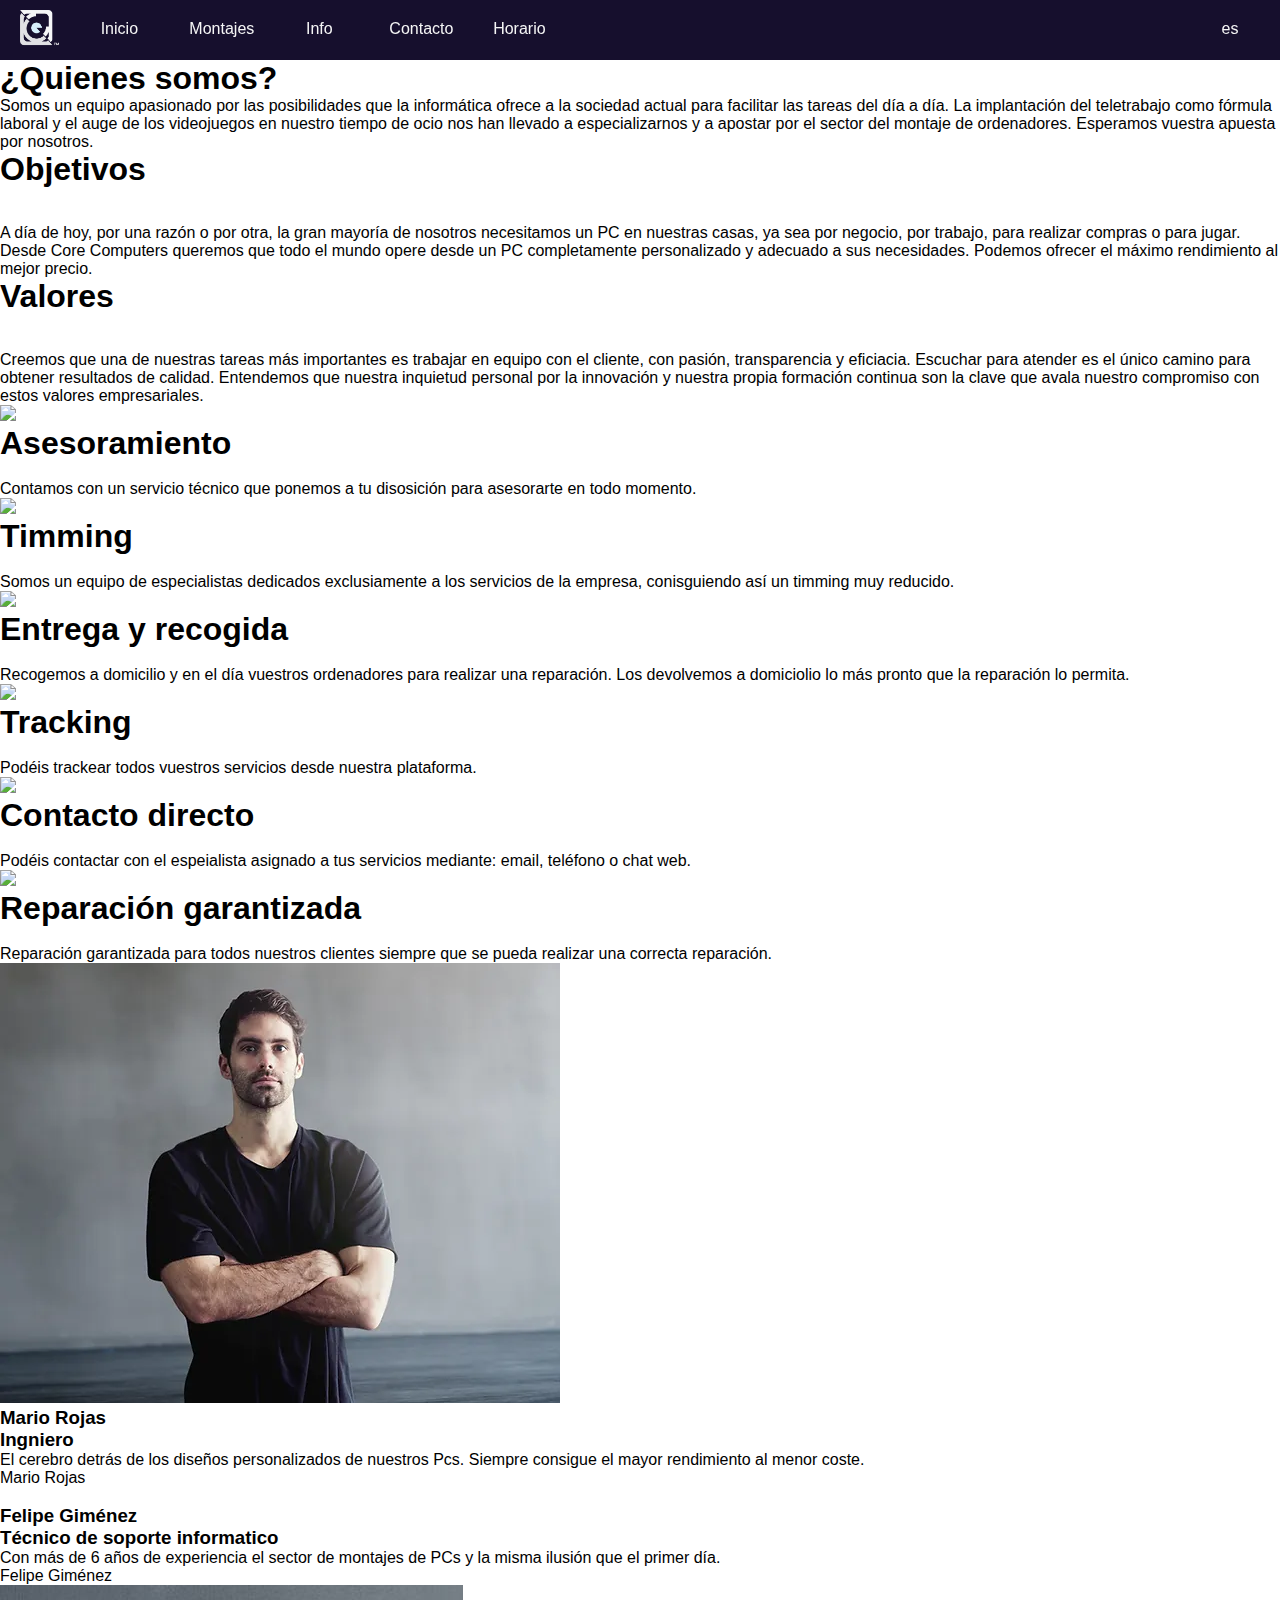
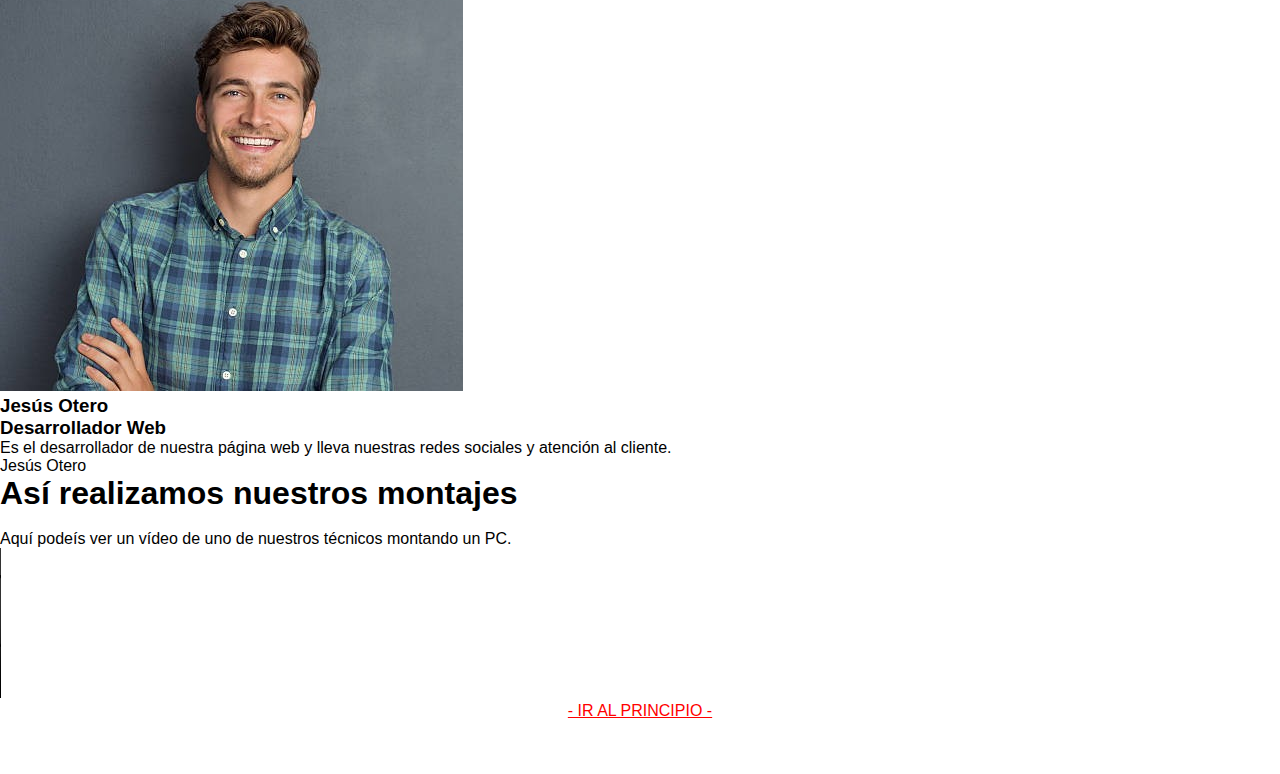
==== About-es.html @ 2c10fc55 "Add files via upload" ====
<!DOCTYPE html>
<html>
<head>
	<link rel="stylesheet" type="text/css" href="CSS/Quienes Somos.css">
	<meta charset="utf-8">
	<title> Quién somos </title>
    
        <!-- parte Mario Rojas -->
        <link rel="stylesheet" href="css/navbar-style.css">
        <link rel="icon" href="media/img/core-computers-logo.png">
        <!-- fin parte Mario Rojas -->
</head>
<body>
    <!-- Parte Mario Rojas -->
        <header class="header">
            <div class="menu-bar">
                <!-- brand logo -->
                <a class="navbar-brand" href="home-es.html"><img src="media/img/core-computers-logo.png" class="logo"></a>
                <!-- toggle button -->
                <input class="navbar-toggler" type="checkbox" id="navbar-toggler"/>
                <label class="toggler-icon" for="navbar-toggler"><span class="icon-line"></span></label>
                <!-- pages list -->
                <div class="navbar-collapse" id="navbar-coll">
                    <ul class="menu-list">
                        <li><a href="home-es.html">Inicio</a></li>
                        <li><a href="builds-es.html">Montajes</a></li>
                        <li><a href="About-es.html">Info</a></li>
                        <li><a href="Contacto.html">Contacto</a></li>
                        <li><a href="Horario-es.html">Horario</a></li>
                        <ul class="lang-list">
                            <li class="lang"><a href="About.html">es</a></li>
                        </ul>
                    </ul>
                </div>
            </div>
        </header>
    <!-- Fin parte Mario Rojas -->
    
<!-- Banner -->

	<div class="Banner">
        <a name="INICIO"></a>
		<div class="Titulo">
			<h1> ¿Quienes somos? </h1>
		</div>
	</div>

<!-- ¿Quienes somos? -->

	<div class="Introduccion">
			<p> Somos un equipo apasionado por las posibilidades que la informática ofrece a la sociedad actual para facilitar las tareas del día a día. La implantación del teletrabajo como fórmula laboral y el auge de los videojuegos en nuestro tiempo de ocio nos han llevado a especializarnos y a apostar por el sector del montaje de ordenadores. Esperamos vuestra apuesta por nosotros. </p>
	</div>

<!-- Objetivo y Valores -->

	<div class="Objetivos">
		<div class="Cuadro">
			<div class="Obj">
				<h1> Objetivos </h1>
				<br><br>		
				<p> A día de hoy, por una razón o por otra, la gran mayoría de nosotros necesitamos un PC en nuestras casas, ya sea por negocio, por trabajo, para realizar compras o para jugar. Desde Core Computers queremos que todo el mundo opere desde un PC completamente personalizado y adecuado a sus necesidades. Podemos ofrecer el máximo rendimiento al mejor precio. </p>
			</div>
		</div>
		<div class="Cuadro">
			<div class="Obj">
				<h1> Valores </h1>	
				<br><br>
				<p> Creemos que una de nuestras tareas más importantes es trabajar en equipo con el cliente, con pasión, transparencia y eficiacia. Escuchar para atender es el único camino para obtener resultados de calidad. Entendemos que nuestra inquietud personal por la innovación y nuestra propia formación continua son la clave que avala nuestro compromiso con estos valores empresariales. </p>
			</div>
		</div>
	</div>

<!-- ¿Qué ofrecemos? -->

 	<div class="Fila1">
		<div class="cardd div1"> 
			<img class="imgFila1" src="media/logo/Asesoramiento.PNG">
			<h1 class="TituloOferta"> Asesoramiento </h1>
			<br>
			<p> Contamos con un servicio técnico que ponemos a tu disosición para asesorarte en todo momento. </p>
		</div>
		<div class="cardd div2">
			<img class="imgFila1" src="media/logo/Timming.PNG">
			<h1 class="TituloOferta"> Timming </h1>
			<br>
			<p> Somos un equipo de especialistas dedicados exclusiamente a los servicios de la empresa, conisguiendo así un timming muy reducido.</p>
		</div>
		<div class="cardd div3"> 
			<img class="imgFila1" src="media/logo/Entrega.PNG">
			<h1 class="TituloOferta"> Entrega y recogida</h1>
			<br>
			<p> Recogemos a domicilio y en el día vuestros ordenadores para realizar una reparación. Los devolvemos a domiciolio lo más pronto que la reparación lo permita. </p>
		</div>
	</div>
	<div class="Fila2">	
		<div class="cardd div4"> 
			<img class="imgFila1" src="media/logo/Tracking.PNG">
			<h1 class="TituloOferta"> Tracking </h1>
			<br>
			<p> Podéis trackear todos vuestros servicios desde nuestra plataforma. </p>
		</div>
		<div class="cardd div5"> 
			<img class="imgFila1" src="media/logo/Contacto.PNG">
			<h1 class="TituloOferta"> Contacto directo </h1>
			<br>
			<p> Podéis contactar con el espeialista asignado a tus servicios mediante: email, teléfono o chat web. </p>
		</div>
		<div class="cardd div6"> 
			<img class="imgFila1" src="media/logo/Reparación.PNG">
			<h1 class="TituloOferta"> Reparación garantizada </h1>
			<br>
			<p> Reparación garantizada para todos nuestros clientes siempre que se pueda realizar una correcta reparación. </p>
		</div>
	</div>	

<!-- Equipo -->

	<section class="Tarj">
		<div class="card">
			<div class="face front">
				<img src="media/img/Mario.JPG" alt="">
				<h3> Mario Rojas </h3>
			</div>
			<div class="face back">
				<h3> Ingniero </h3>					
				<p> El cerebro detrás de los diseños personalizados de nuestros Pcs. Siempre consigue el mayor rendimiento al menor coste. </p>
				<p class="pN"> Mario Rojas </p>
			</div>
		</div>

		<div class="card">
			<div class="face front">
				<img src="media/img/TrabajadorP.JPG" alt="">
				<h3> Felipe Giménez </h3>
			</div>
			<div class="face back">
				<h3> Técnico de soporte informatico </h3>	
				<p>  Con más de 6 años de experiencia el sector de montajes de PCs y la misma ilusión que el primer día. </p>
				<p class="pN"> Felipe Giménez </p>
			</div>
		</div>

		<div class="card">
			<div class="face front">
				<img src="media/img/Jesús.JPG" alt="">
				<h3> Jesús Otero </h3>
			</div>
			<div class="face back">
				<h3> Desarrollador Web </h3>					
				<p> Es el desarrollador de nuestra página web y lleva nuestras redes sociales y atención al cliente. </p>
				<p class="pN"> Jesús Otero </p>
			</div>
		</div>

<!-- Video -->

	</section>

		<div>
			<h1 class="TituloVid"> Así realizamos nuestros montajes </h1>
			<br>
			<p class="VideoP"> Aquí podeís ver un vídeo de uno de nuestros técnicos montando un PC.</p>
			<p> </p>
		</div>

	<section class="Mont">
		<div class="Video">
			<video class="faceV" controls>
				<source src="media/video/MontajePC.mp4" type="video/mp4">
			</video>
		</div>
	</section>

<!-- Link -->

	<p align="center"> <a style="color: red;" href="#INICIO"> - IR AL PRINCIPIO - </a> </p>

	<br><br><br>

</body>
</html>
---- css/navbar-style.css ----
/* Parte de Mario Rojas */

/* style sheet for navbar */
*{
    margin: 0;
    padding: 0;
    font-family: 'Nunito Sans', sans-serif;
}
.header{
    background-color: rgba(9, 2, 34, 0.95);
    position: sticky;
    z-index: 3;
    top: 0;
    width: 100%;
}
.menu-bar{
    height: 60px;
    position: sticky;
    z-index: 3;
}
.navbar-brand{
    padding: 5px;
    padding-left: 20px;
    padding-top: 10px;
    float: left;
}
.logo{
    height: 40px !important;
}
/* menu list style */
.lang-list{
    list-style-type: none;
}
.menu-list{
    list-style-type: none;
    width: 150px;
    visibility: hidden;
    margin: auto !important;
    padding-top: 50px !important;
    background-color: rgba(9, 2, 34, 0.63);
    backdrop-filter: blur(4px);
    border-bottom-right-radius: 20px;
    border-bottom-left-radius: 20px;
}
.menu-list a{
    text-decoration: none !important;
    color: whitesmoke;
    padding: 10px;
    text-align: center !important;
    display: block;
    margin: auto !important;
    width: 60px;
}
.menu-list li{
    float: inherit !important;
    text-align: center;
    padding: 10px;
}
.menu-list a:hover{
    font-weight: 600;
}
.menu-list li:hover{
    background-color: rgba(245, 245, 245, 0.12);
    border-radius: 20px;
}
.navbar-collapse{
    max-height: 0;
    transition: max-height .5s ease-out;
    width: 100%;
    z-index: inherit;
}
.navbar-toggler:checked ~ .navbar-collapse .menu-list{
    visibility: visible;
}
/* menu icon */
.navbar-toggler{
    cursor: pointer;
    float: right;
    padding: 30px 30px;
    z-index: 4;
}
.icon-line{
    display: block;
    height: 3px;
    position: relative;
    width: 24px;
    background-color: whitesmoke;
}
.icon-line::before,
.icon-line::after{
    background-color: whitesmoke;
    content: '';
    display: block;
    height: 100%;
    width: 100%;
    position:absolute;
    transition: all .3s ease-out;
}
.icon-line::before{
    top: 5px;
}
.icon-line::after{
    top: -5px;
}
input.navbar-toggler{
    width: 35px;
    height: 40px;
    opacity: 0;
}
.navbar-toggler{
    position: relative;
    right: 10px;
    top: 8px
}
.toggler-icon{
    position: absolute;
    right: 14px;
    top: 28px
}
.navbar-toggler:checked ~ .toggler-icon .icon-line{
    background: transparent;
}
.navbar-toggler:checked ~ .toggler-icon .icon-line::before{
    transform: rotate(-45deg);
    top: 0;
}
.navbar-toggler:checked ~ .toggler-icon .icon-line::after{
    transform: rotate(45deg);
    top: 0;
}
/* responsiveness */
@media (min-width: 768px){
    .navbar-collapse{
        visibility: visible;
        display: contents;
        max-height: none;
        top: 0;
        position: relative;
        float: left !important;
        width: fit-content;
    }
    .menu-list li:hover{
        background-color: rgba(245, 245, 245, 0);
        border-radius: 20px;
    }
    .menu-list{
        width: auto!important;
        display: contents;
        visibility: visible;
    }
    .menu-list li{
        float: left !important;
    }
    .lang-list{
        float: right !important;
    }
    .menu-list a:hover{
        color: white;
    }
    .navbar-toggler{
        display: none !important;
    }
    .toggler-icon{
        display: none;
    }
}
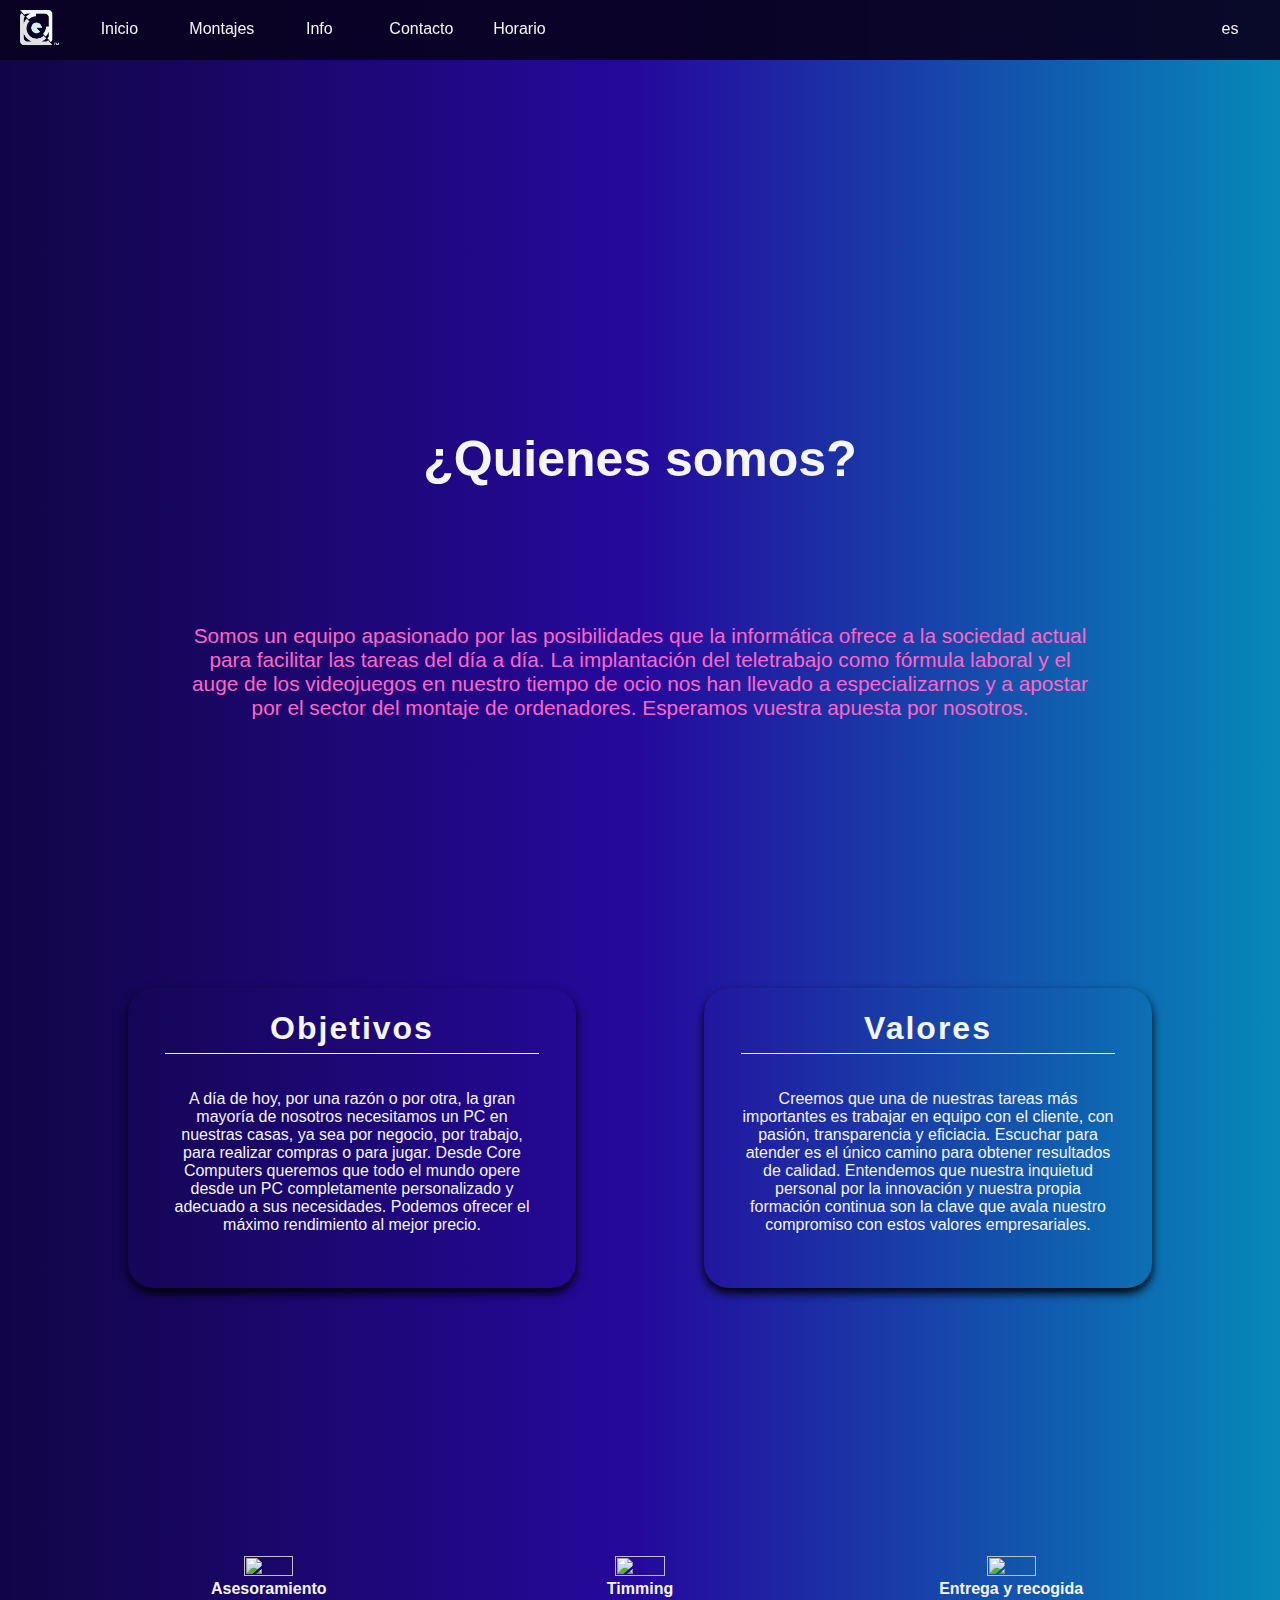
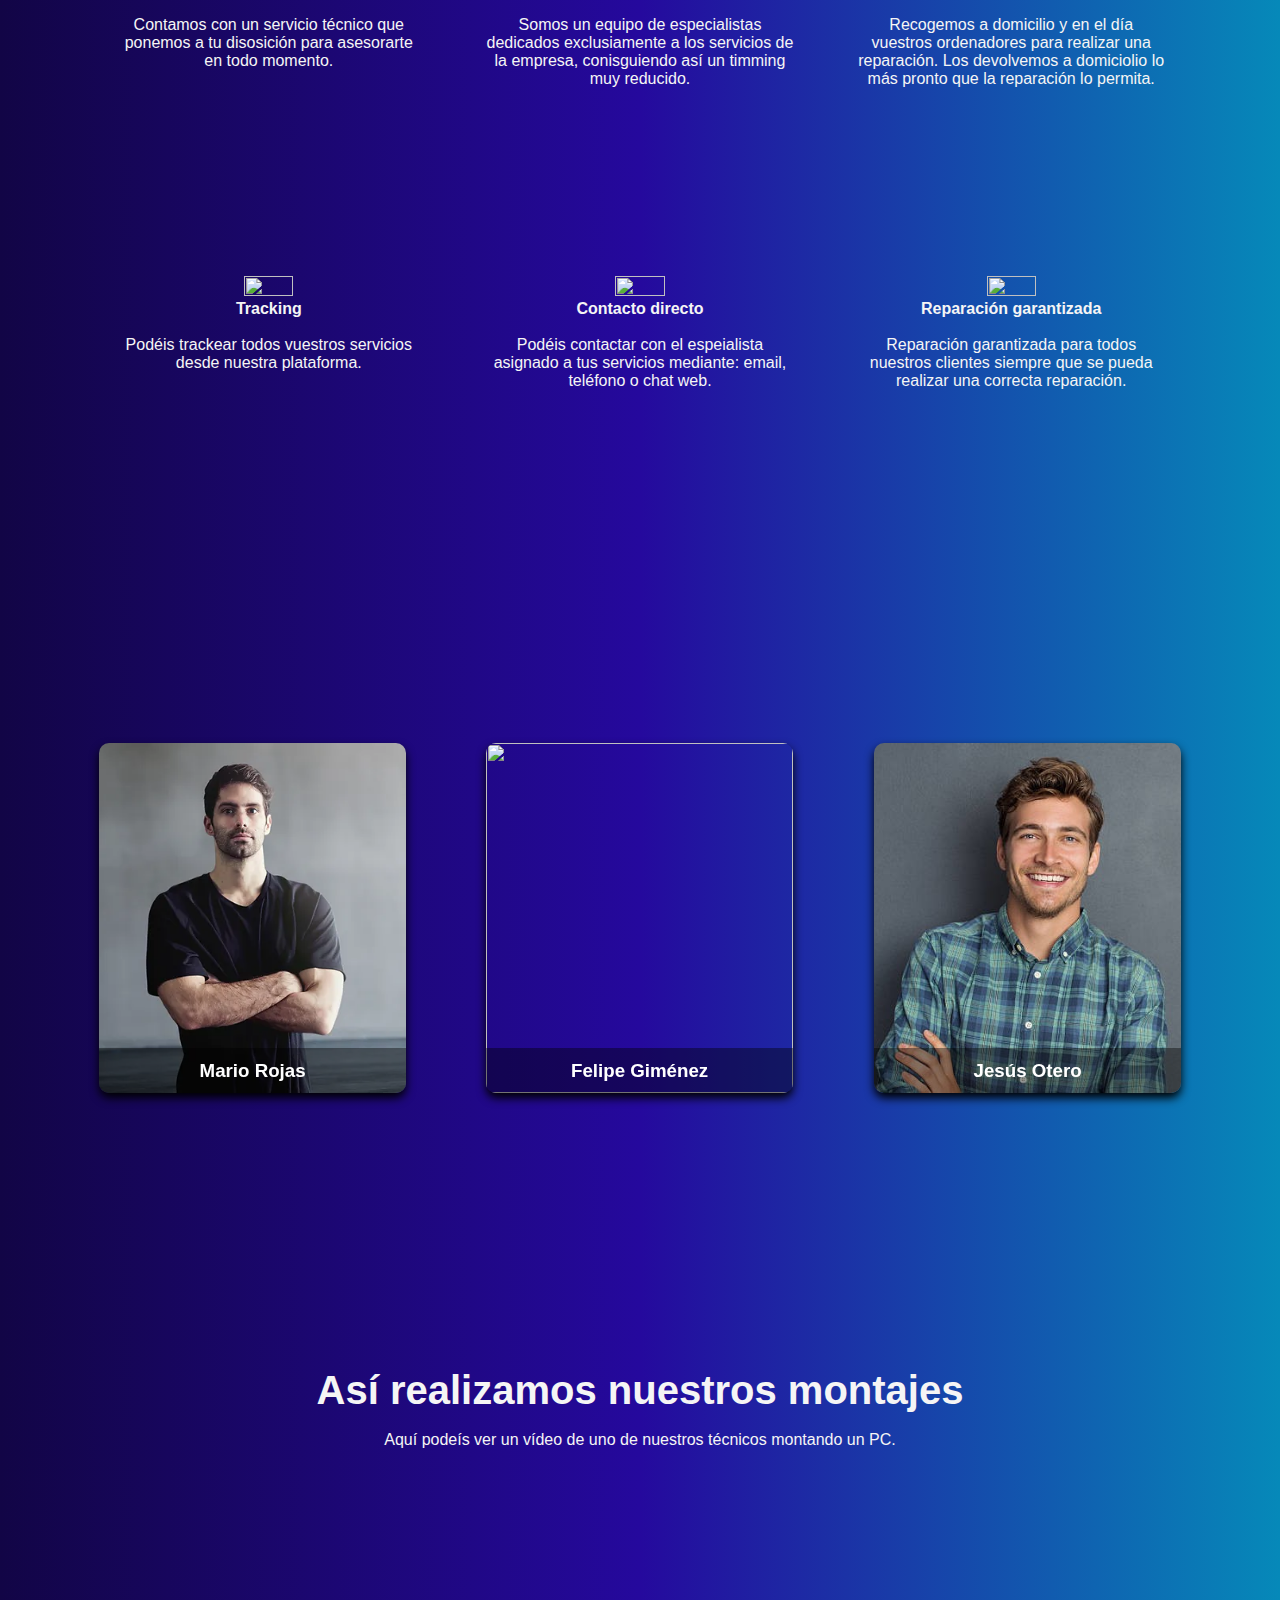
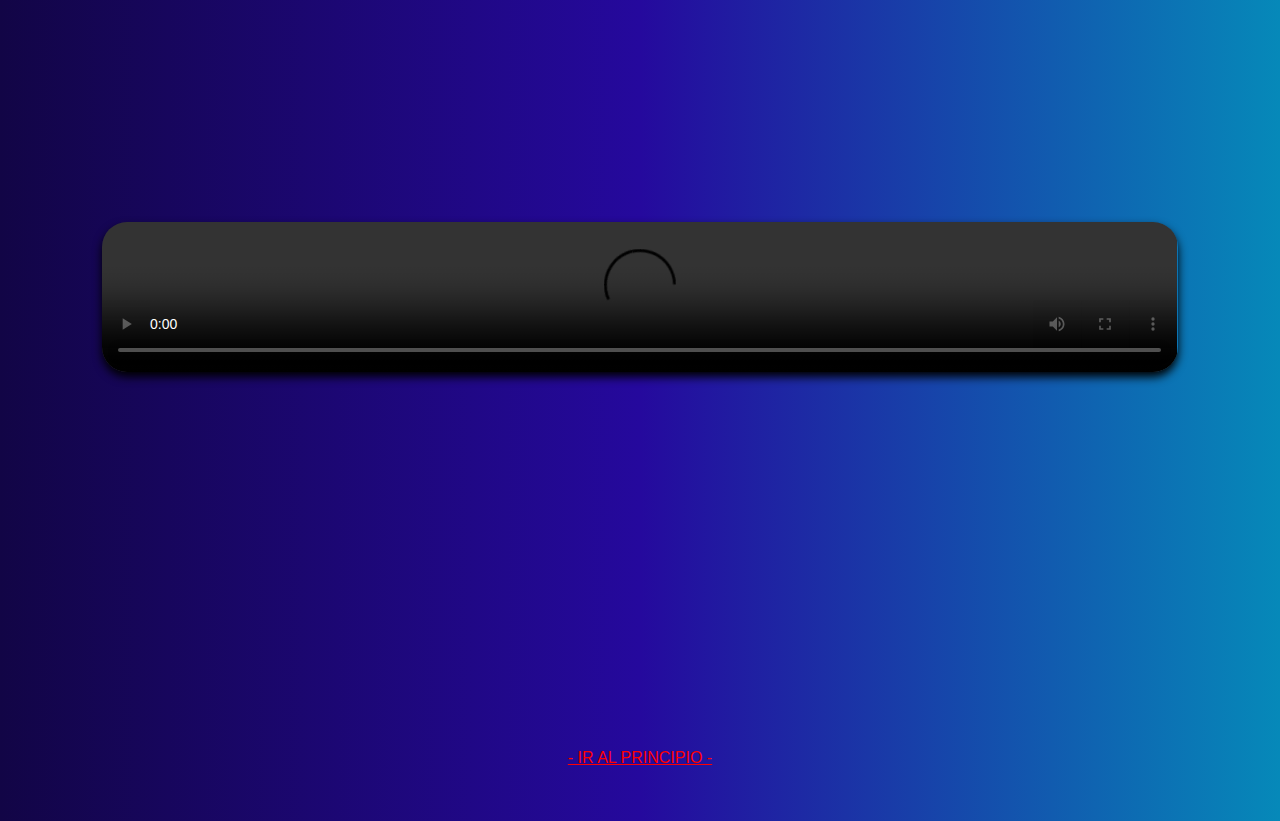
==== commit ae4c1590: "Add files via upload" ====
--- a/About-es.html
+++ b/About-es.html
@@ -1,7 +1,7 @@
 <!DOCTYPE html>
 <html>
 <head>
-	<link rel="stylesheet" type="text/css" href="CSS/Quienes Somos.css">
+	<link rel="stylesheet" type="text/css" href="css/Quienes Somos.css">
 	<meta charset="utf-8">
 	<title> Quién somos </title>
     
--- a/css/Quienes Somos.css
+++ b/css/Quienes Somos.css
@@ -0,0 +1,309 @@
+body{
+	text-align: center;
+	background: linear-gradient(to right, #120546, #25099d, #0689b9);
+}
+
+/* ESTO ES EL ENCABEZADO */
+
+.Banner{
+	background: url(../media/img/BannerRosa.JPG) no-repeat;
+	background-size: 100%, 100%;
+	background-attachment: fixed;
+	width: 100%;
+	height: 500px;
+	overflow: hidden;
+	position: relative;
+	display: flex;
+	justify-content: center;
+	align-items: center;
+	color: whitesmoke;
+	font-family: 'Nunito', sans-serif;
+}
+
+/* ESTO ES EL TÍTULO */
+
+.Titulo{
+	z-index: 1;
+	width: 100%;
+	max-width: 600px;
+	position: relative;	
+	font-size: 240-large;
+	color: whitesmoke;
+	font-family: 'Nunito Sans', sans-serif;
+	height: 10px;
+	padding-top: 250px;
+}
+
+.Titulo h1{
+	font-size: 50px;
+}
+
+/* AQUÍ EMPIEZA NUESTRA DESCRIPCIÓN */
+
+.Introduccion{
+	font-family: 'Nunito Sans', sans-serif;
+	/*font-weight: 600;*/
+	color: #FF66C4;
+	text-align: center;
+	margin: 5% 15% 0% 15%;
+	font-size: 1.3em;
+}
+
+/* AQUÍ EMPIEZAN NUESTROS OBJETIVOS Y VALORES*/
+
+.Objetivos{
+	display: flex;
+	align-items: center;
+	justify-content: center;
+	min-height: 100vh;
+	flex-wrap: wrap;
+	position: relative;
+	width: 100%;
+}
+
+.Cuadro{
+	border-radius: 25px;
+	box-shadow:  0 5px 10px #000;
+	position: relative;
+	width: 35%;
+	height: 300px;
+	margin: 0% 5% 5% 5%;
+	text-align: center;
+	color: whitesmoke;
+	font-family: 'Nunito Sans', sans-serif;
+	bottom: 0;
+}
+
+.Obj {
+	padding: 15px;
+	color: whitesmoke;
+	display: flex;
+	flex-direction: column;
+	justify-content: space-between;
+	text-align: center;
+	margin:0% 5% 0% 5%;
+}
+
+.Obj h1{
+
+	letter-spacing: 2px;
+	text-align: center;
+	border-bottom: solid 1px #f3f3f3;
+	height: 50px;
+	line-height: 50px;
+	width: 100%;
+}
+
+/* AQUÍ EMPIEZA LO QUE OFRECEMOS */ 
+
+.Fila1{
+	flex-direction: row;
+	display: flex;
+	width: 33%;
+	margin: -5% 15% 5% 15%;
+	color: whitesmoke;
+	font-family: 'Nunito Sans', sans-serif;
+}
+
+.Fila2{
+	flex-direction: row;
+	display: flex;
+	width: 33%;
+	margin: 25% 15% 15% 15%;
+	color: whitesmoke;
+	font-family: 'Nunito Sans', sans-serif;
+}
+
+.imgFila1{
+	width: 40%;
+	height: 30%;
+}
+
+.imgFila2{
+	width: 40%;
+	height: 30%;
+}
+
+.TituloOferta{
+	font-size: 16px;
+}
+
+.cardd{
+	float: left;
+}
+
+.div1{
+	position: absolute;
+	left: 9%;
+	width: 24%;
+}
+
+.div2{
+	position: absolute;
+	left: 38%;
+	width: 24%;
+}
+
+.div3{
+	position: absolute;
+	left: 67%;
+	width: 24%;
+}
+
+.div4{
+	position: absolute;
+	left: 9%;
+	width: 24%;
+}
+
+.div5{
+	position: absolute;
+	left: 38%;
+	width: 24%;
+}
+
+.div6{
+	position: absolute;
+	left: 67%;
+	width: 24%;
+}
+
+@media (max-width:  768px){
+
+}
+
+/* AQUÍ EMPIEZAN LAS TARJETAS GIRATORIAS */
+
+.Tarj{
+	display: flex;
+	align-items: center;
+	justify-content: center;
+	min-height: 100vh;
+	flex-wrap: wrap;
+}
+
+.card{
+	position: relative;
+	width: 24%;
+	height: 350px;
+	margin: 40px;
+
+}
+.card .face{
+	position: absolute;
+	width: 100%;
+	height: 100%;
+	backface-visibility: hidden;
+	border-radius: 10px;
+	overflow: hidden;
+	transition: 0.5s;
+
+}
+
+.card .front{
+	transform: perspective(600px) rotateY(0deg);
+	box-shadow: 0 5px 10px #000;
+} 
+
+.card .front img{
+	position: absolute;
+	width: 100%;
+	height: 100%;
+	object-fit: cover;
+}
+
+.card .front h3{
+	position: absolute;
+	bottom: 0;
+	width: 100%;
+	height: 45px;
+	line-height: 45px;
+	color: #fff;
+	background: rgba(0, 0, 0, 0.4);
+}
+
+.card .back{
+	transform: perspective(600px) rotateY(180deg);
+	background: rgba(3, 35, 54);
+	padding: 15px;
+	color: #f3f3f3;
+	display: flex;
+	flex-direction: column;
+	justify-content: space-between;
+	text-align: center;
+	box-shadow:  0 5px 10px #000;
+	font-family: 'Nunito', sans-serif;
+} 
+
+.card .back .pN{
+	border-top: solid 1px #f3f3f3;
+	height: 50px;
+	line-height: 50px;
+	width: 80%;
+}
+
+.card .back h3{
+	font-size: 20px;
+	margin-top: 20px;
+	letter-spacing: 1px;
+}
+
+.card .back p{
+	letter-spacing: 1px;
+}
+
+.card div{
+	position: absolute;
+	width: 100%;
+	height: 100%;
+	display: flex;
+	align-items: center;
+	justify-content: center;
+	backface-visibility: hidden;
+	transition: 1s;
+}
+
+.card:hover .front{
+	transform: perspective(600px) rotateY(180deg);
+} 
+
+.card:hover .back{
+	transform: perspective(600px) rotateY(360deg);
+}
+
+/* AQUÍ EMPIEZA EL VIDEO */
+
+.TituloVid{
+	font-family: 'Nunito Sans', sans-serif;
+	font-weight: 600;
+	color: whitesmoke;
+	text-align: center;
+	margin: 0% 15% 0% 15%;
+	font-size: 2.5em;
+}
+
+.VideoP{
+	color: whitesmoke;
+	font-family: 'Nunito Sans', sans-serif;
+}
+
+.Mont{
+	display: flex;
+	align-items: center;
+	justify-content: center;
+	min-height: 100vh;
+	flex-wrap: wrap;
+}
+
+.Video{
+	position: relative;
+	width: 100%;
+	margin: 8%;
+
+}
+.Video .faceV{
+	position: relative;
+	width: 100%;
+	border-radius: 25px;
+	box-shadow:  0 5px 10px #000;
+}
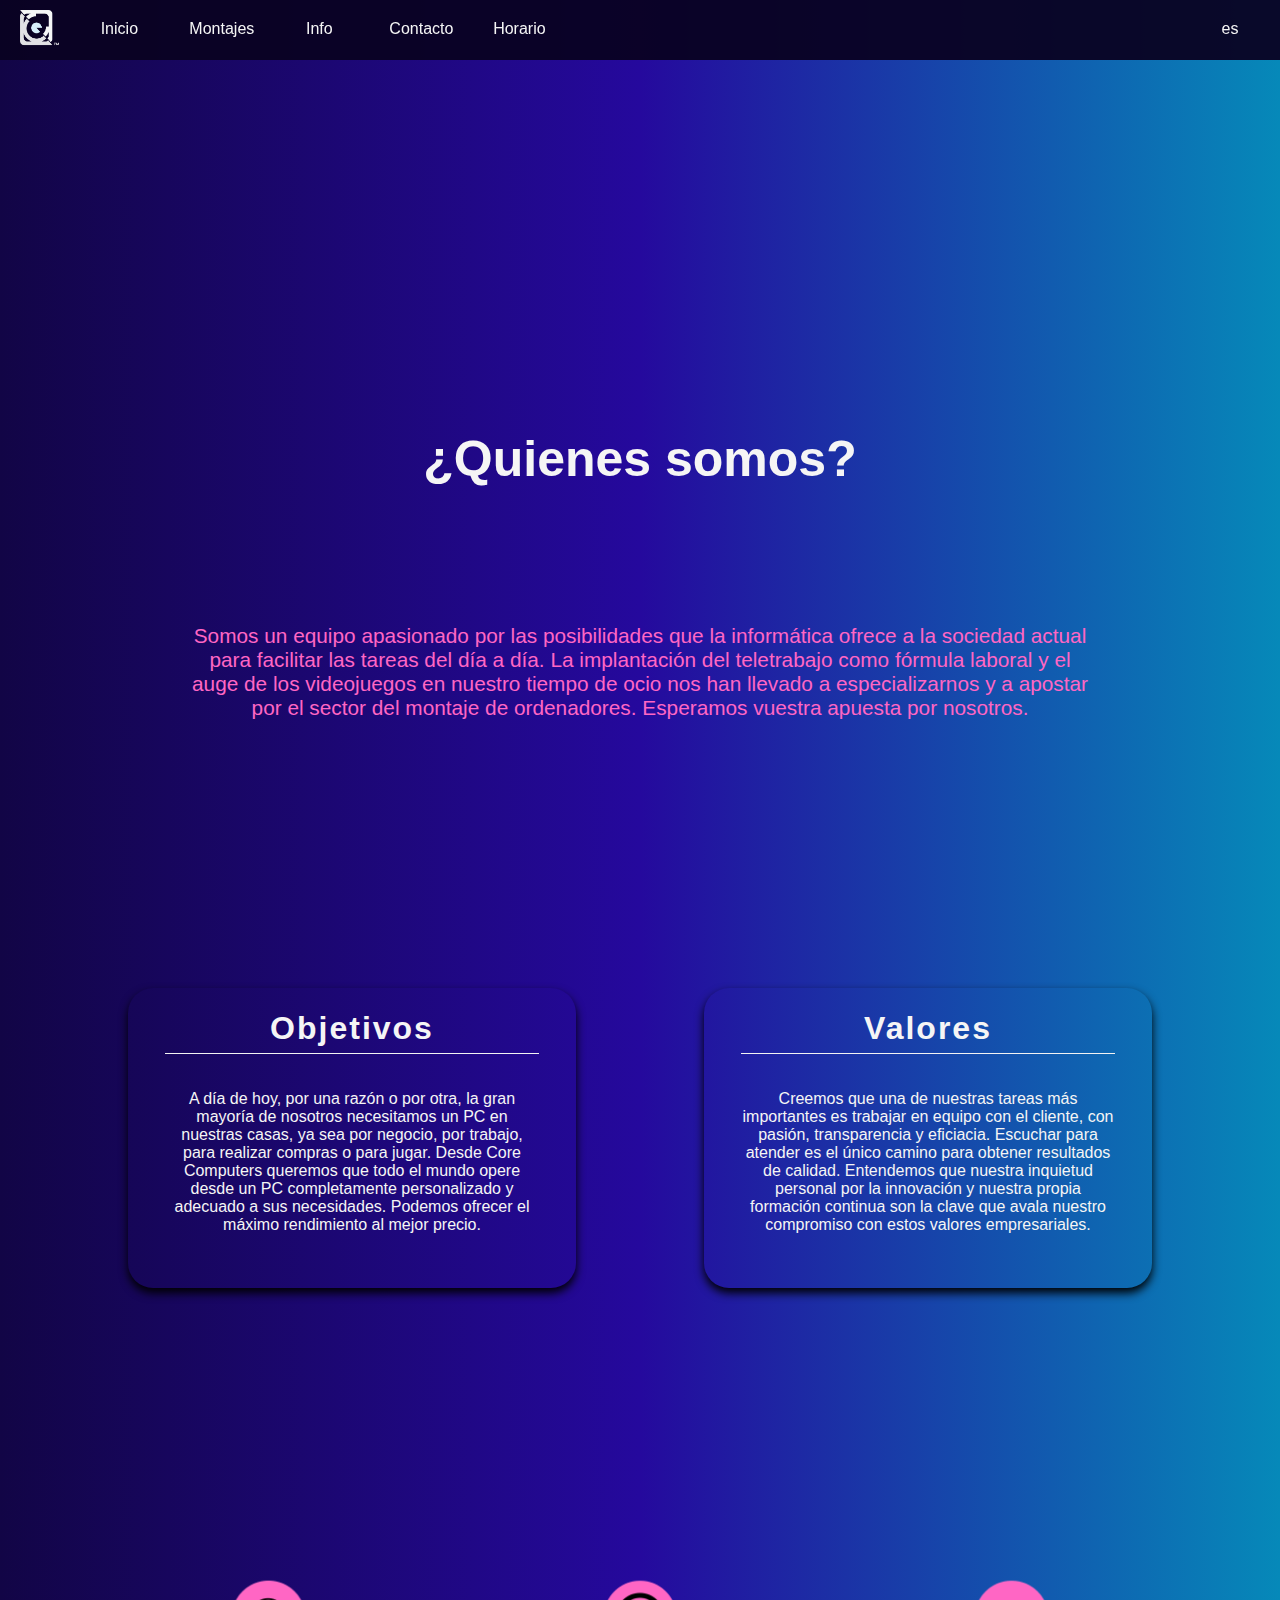
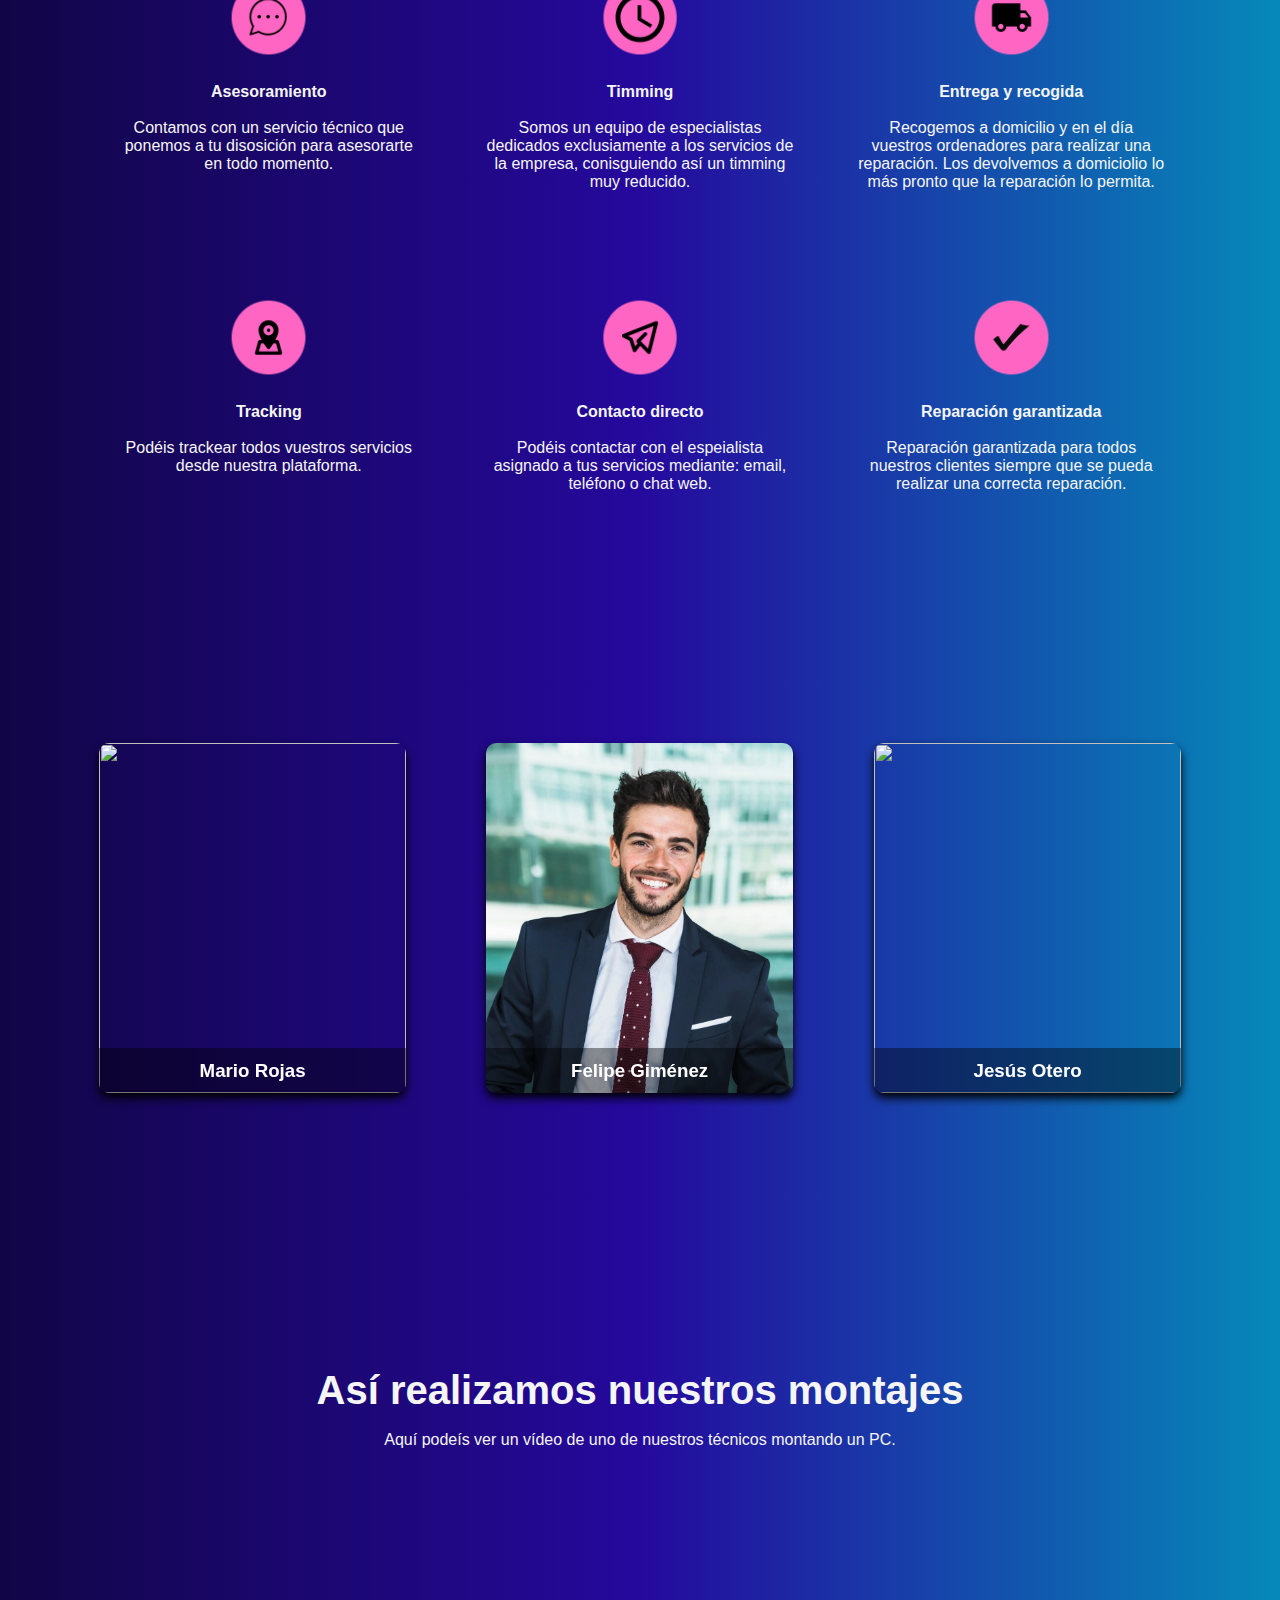
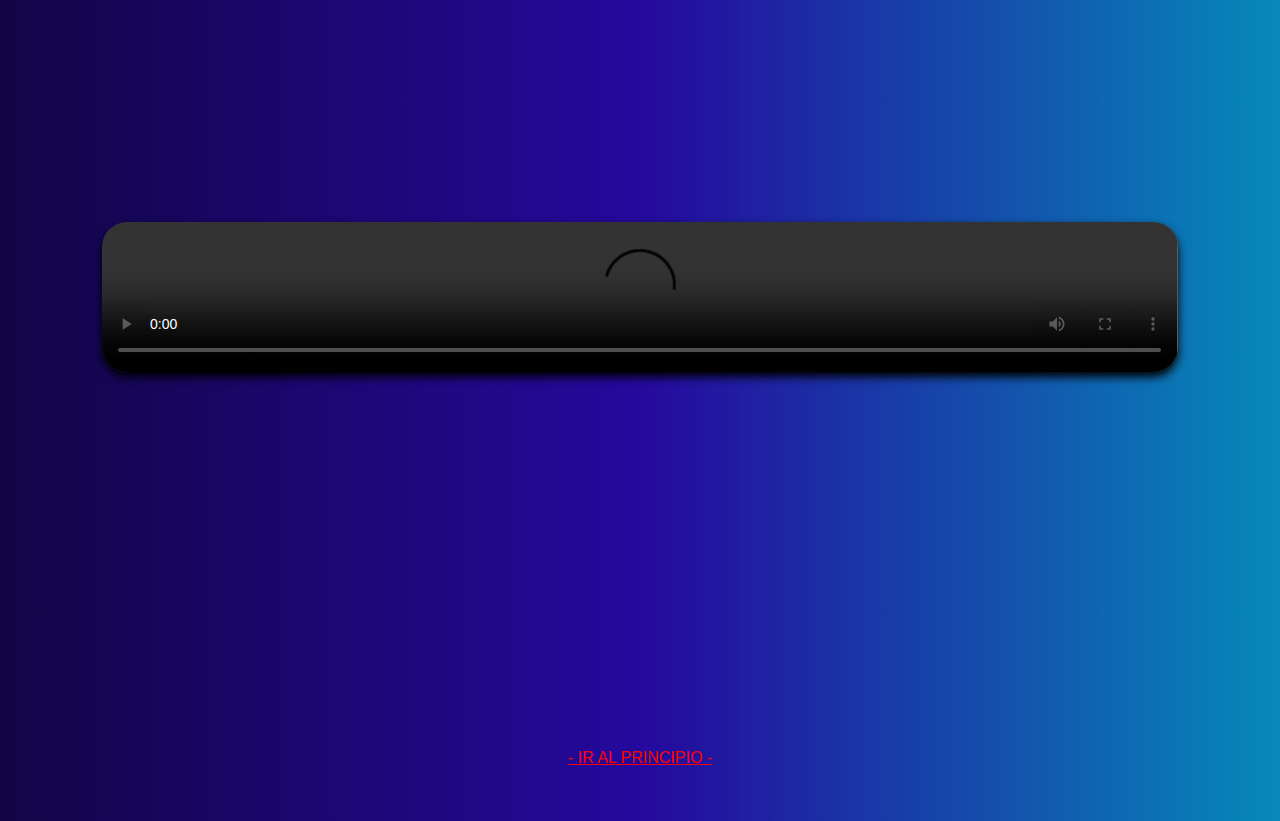
==== commit 05c52a4f: "Add files via upload" ====
--- a/About-es.html
+++ b/About-es.html
@@ -74,19 +74,19 @@
 
  	<div class="Fila1">
 		<div class="cardd div1"> 
-			<img class="imgFila1" src="media/logo/Asesoramiento.PNG">
+			<img class="imgFila1" src="media/logo/Asesoramiento.png">
 			<h1 class="TituloOferta"> Asesoramiento </h1>
 			<br>
 			<p> Contamos con un servicio técnico que ponemos a tu disosición para asesorarte en todo momento. </p>
 		</div>
 		<div class="cardd div2">
-			<img class="imgFila1" src="media/logo/Timming.PNG">
+			<img class="imgFila1" src="media/logo/Timming.png">
 			<h1 class="TituloOferta"> Timming </h1>
 			<br>
 			<p> Somos un equipo de especialistas dedicados exclusiamente a los servicios de la empresa, conisguiendo así un timming muy reducido.</p>
 		</div>
 		<div class="cardd div3"> 
-			<img class="imgFila1" src="media/logo/Entrega.PNG">
+			<img class="imgFila1" src="media/logo/Entrega.png">
 			<h1 class="TituloOferta"> Entrega y recogida</h1>
 			<br>
 			<p> Recogemos a domicilio y en el día vuestros ordenadores para realizar una reparación. Los devolvemos a domiciolio lo más pronto que la reparación lo permita. </p>
@@ -94,19 +94,19 @@
 	</div>
 	<div class="Fila2">	
 		<div class="cardd div4"> 
-			<img class="imgFila1" src="media/logo/Tracking.PNG">
+			<img class="imgFila1" src="media/logo/Tracking.png">
 			<h1 class="TituloOferta"> Tracking </h1>
 			<br>
 			<p> Podéis trackear todos vuestros servicios desde nuestra plataforma. </p>
 		</div>
 		<div class="cardd div5"> 
-			<img class="imgFila1" src="media/logo/Contacto.PNG">
+			<img class="imgFila1" src="media/logo/Contacto.png">
 			<h1 class="TituloOferta"> Contacto directo </h1>
 			<br>
 			<p> Podéis contactar con el espeialista asignado a tus servicios mediante: email, teléfono o chat web. </p>
 		</div>
 		<div class="cardd div6"> 
-			<img class="imgFila1" src="media/logo/Reparación.PNG">
+			<img class="imgFila1" src="media/logo/Reparación.png">
 			<h1 class="TituloOferta"> Reparación garantizada </h1>
 			<br>
 			<p> Reparación garantizada para todos nuestros clientes siempre que se pueda realizar una correcta reparación. </p>
@@ -118,7 +118,7 @@
 	<section class="Tarj">
 		<div class="card">
 			<div class="face front">
-				<img src="media/img/Mario.JPG" alt="">
+				<img src="media/img/Mario.jpg" alt="">
 				<h3> Mario Rojas </h3>
 			</div>
 			<div class="face back">
@@ -130,7 +130,7 @@
 
 		<div class="card">
 			<div class="face front">
-				<img src="media/img/TrabajadorP.JPG" alt="">
+				<img src="media/img/TrabajadorP.jpg" alt="">
 				<h3> Felipe Giménez </h3>
 			</div>
 			<div class="face back">
@@ -142,7 +142,7 @@
 
 		<div class="card">
 			<div class="face front">
-				<img src="media/img/Jesús.JPG" alt="">
+				<img src="media/img/Jesús.jpg" alt="">
 				<h3> Jesús Otero </h3>
 			</div>
 			<div class="face back">
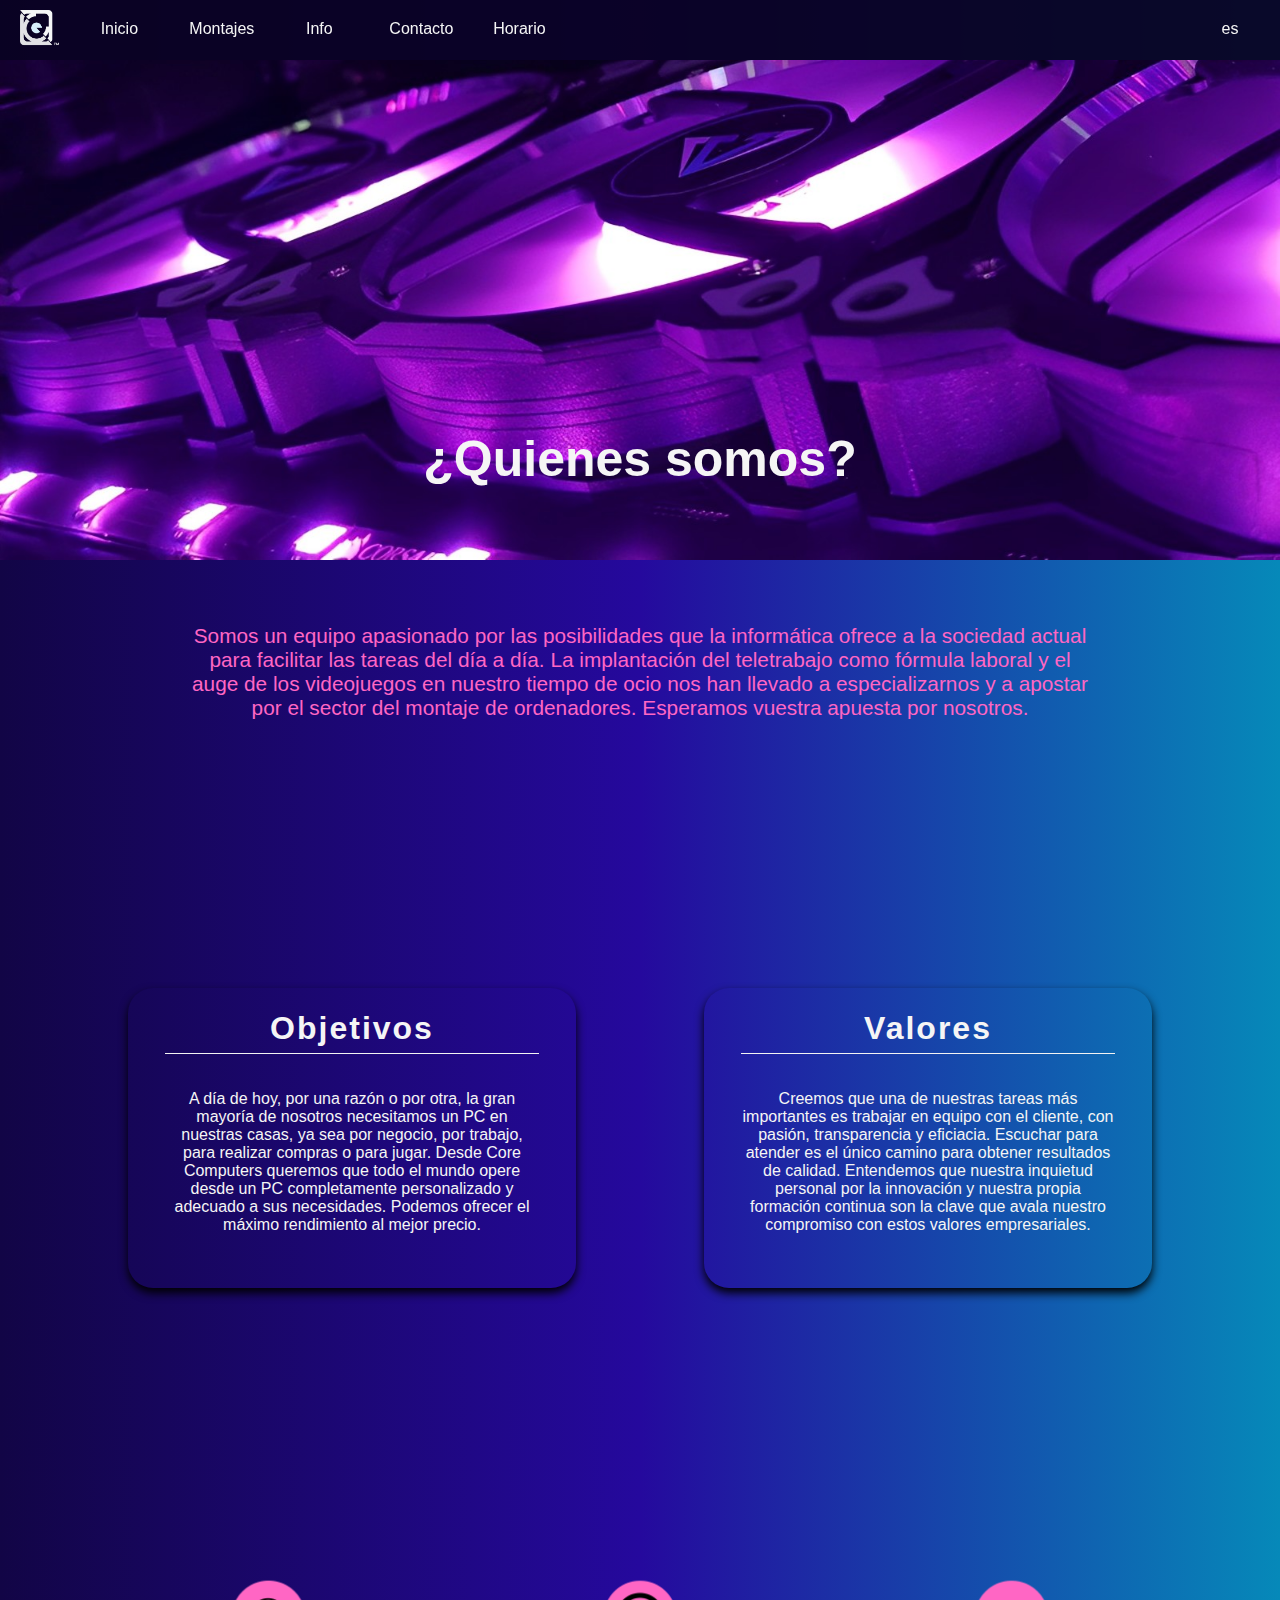
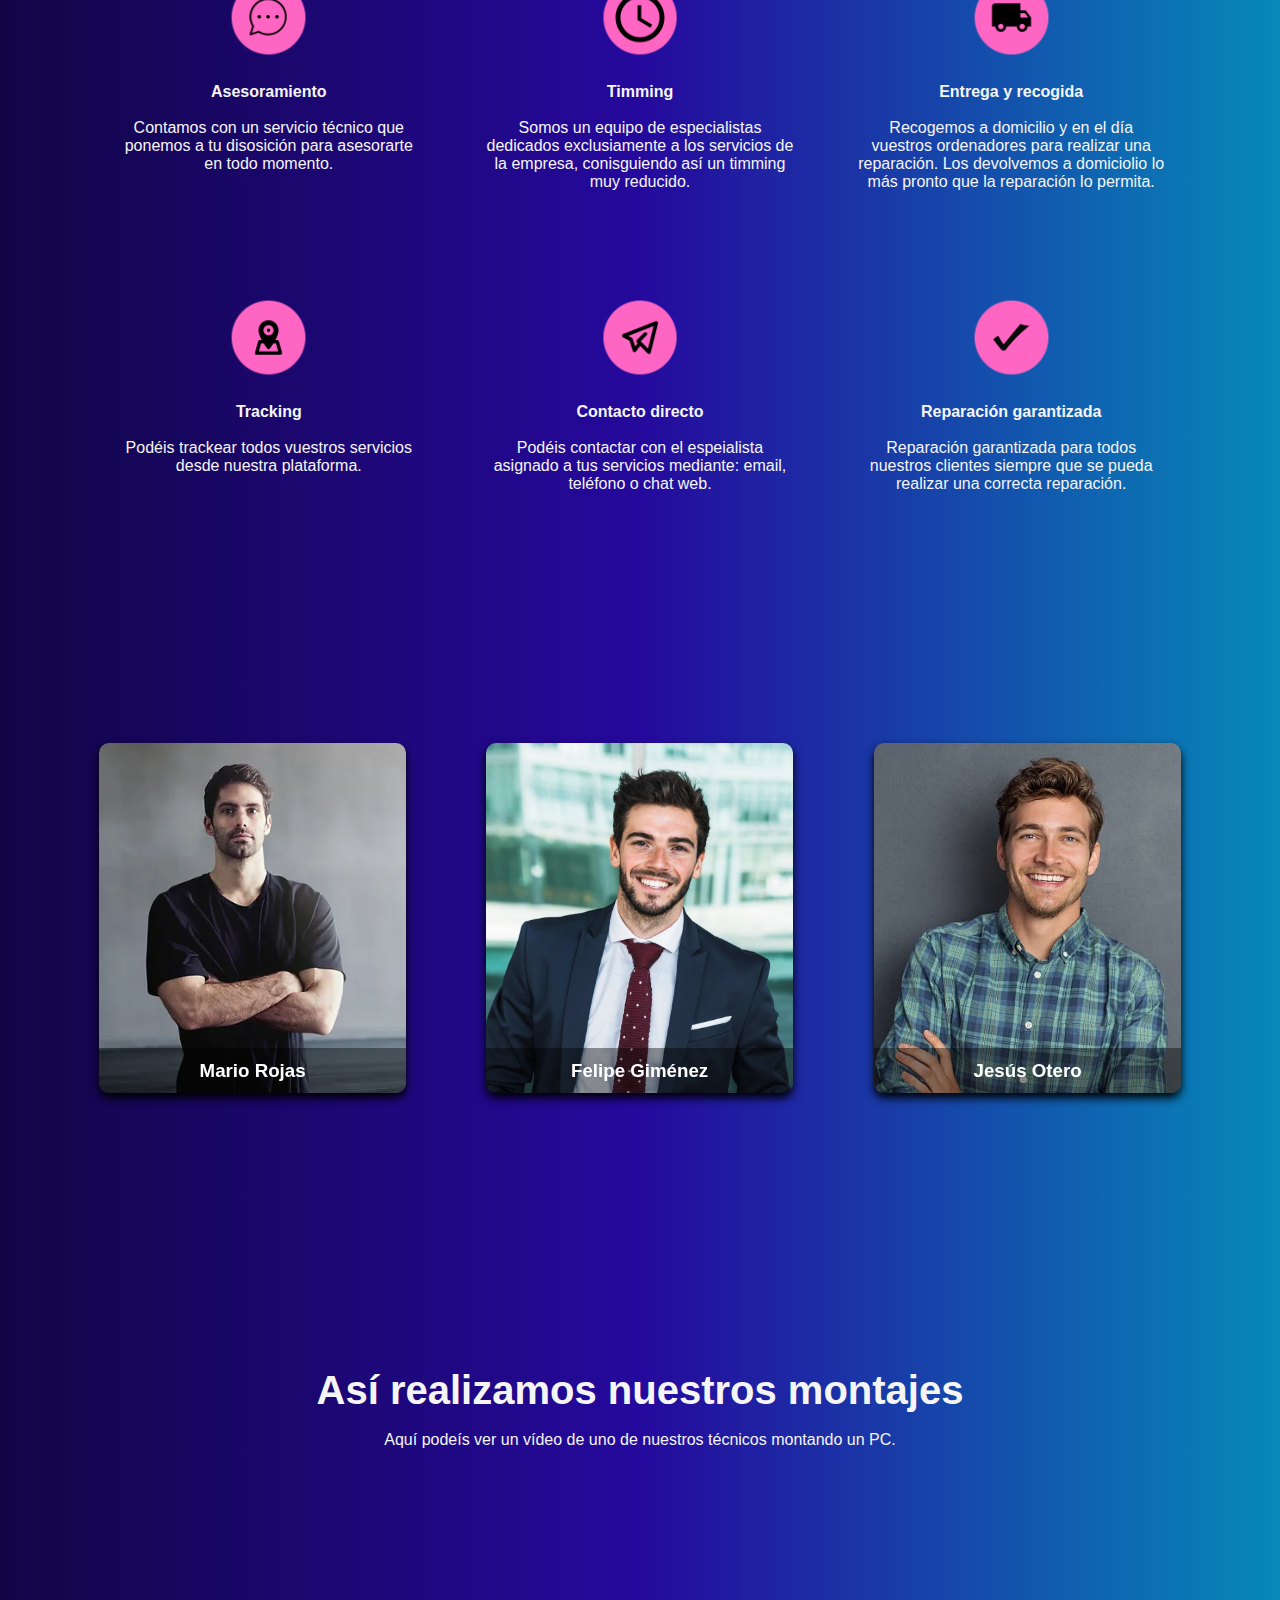
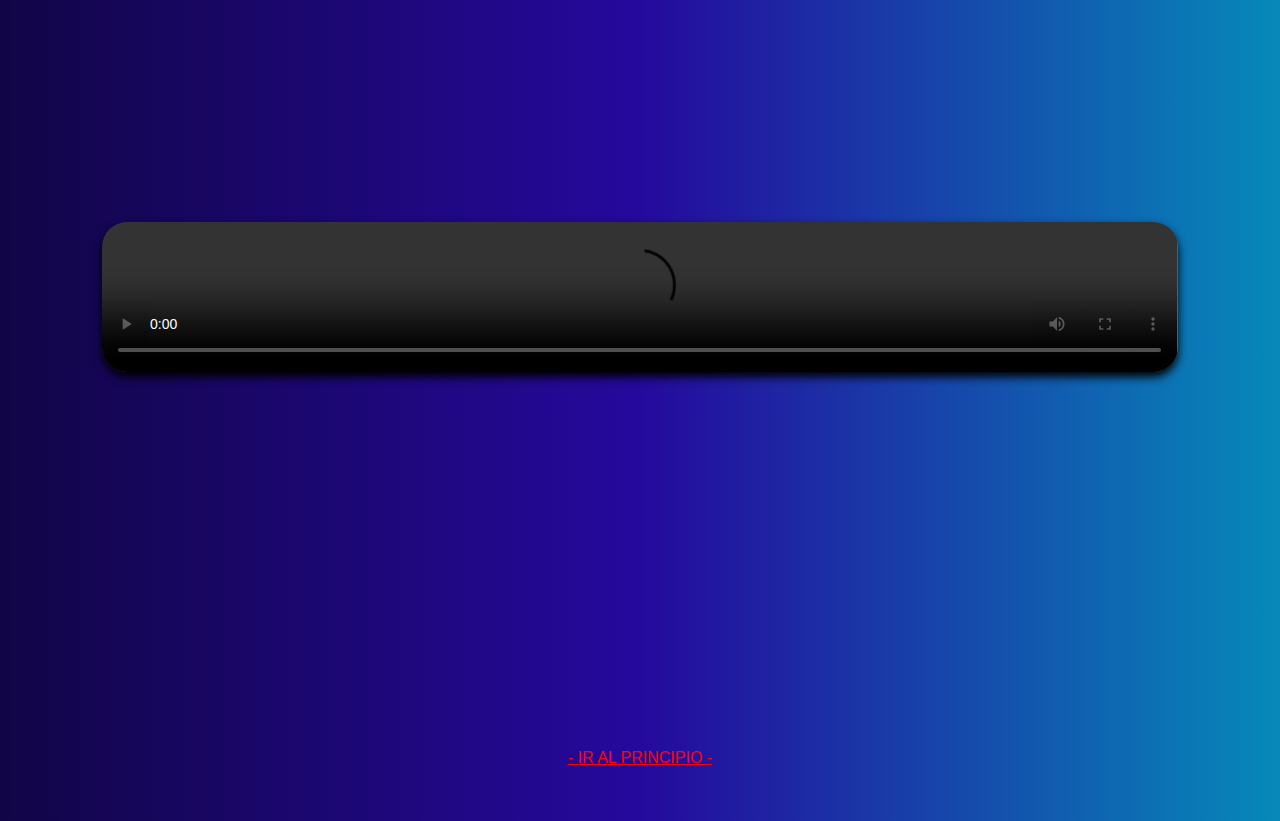
==== commit 38bc7ac3: "Add files via upload" ====
--- a/About-es.html
+++ b/About-es.html
@@ -118,7 +118,7 @@
 	<section class="Tarj">
 		<div class="card">
 			<div class="face front">
-				<img src="media/img/Mario.jpg" alt="">
+				<img src="media/img/Mario.JPG" alt="">
 				<h3> Mario Rojas </h3>
 			</div>
 			<div class="face back">
@@ -142,7 +142,7 @@
 
 		<div class="card">
 			<div class="face front">
-				<img src="media/img/Jesús.jpg" alt="">
+				<img src="media/img/Jes%C3%BAs.JPG" alt="">
 				<h3> Jesús Otero </h3>
 			</div>
 			<div class="face back">
--- a/css/Quienes Somos.css
+++ b/css/Quienes Somos.css
@@ -6,7 +6,7 @@
 /* ESTO ES EL ENCABEZADO */
 
 .Banner{
-	background: url(../media/img/BannerRosa.JPG) no-repeat;
+	background: url(../media/img/BannerRosa.jpg) no-repeat;
 	background-size: 100%, 100%;
 	background-attachment: fixed;
 	width: 100%;
